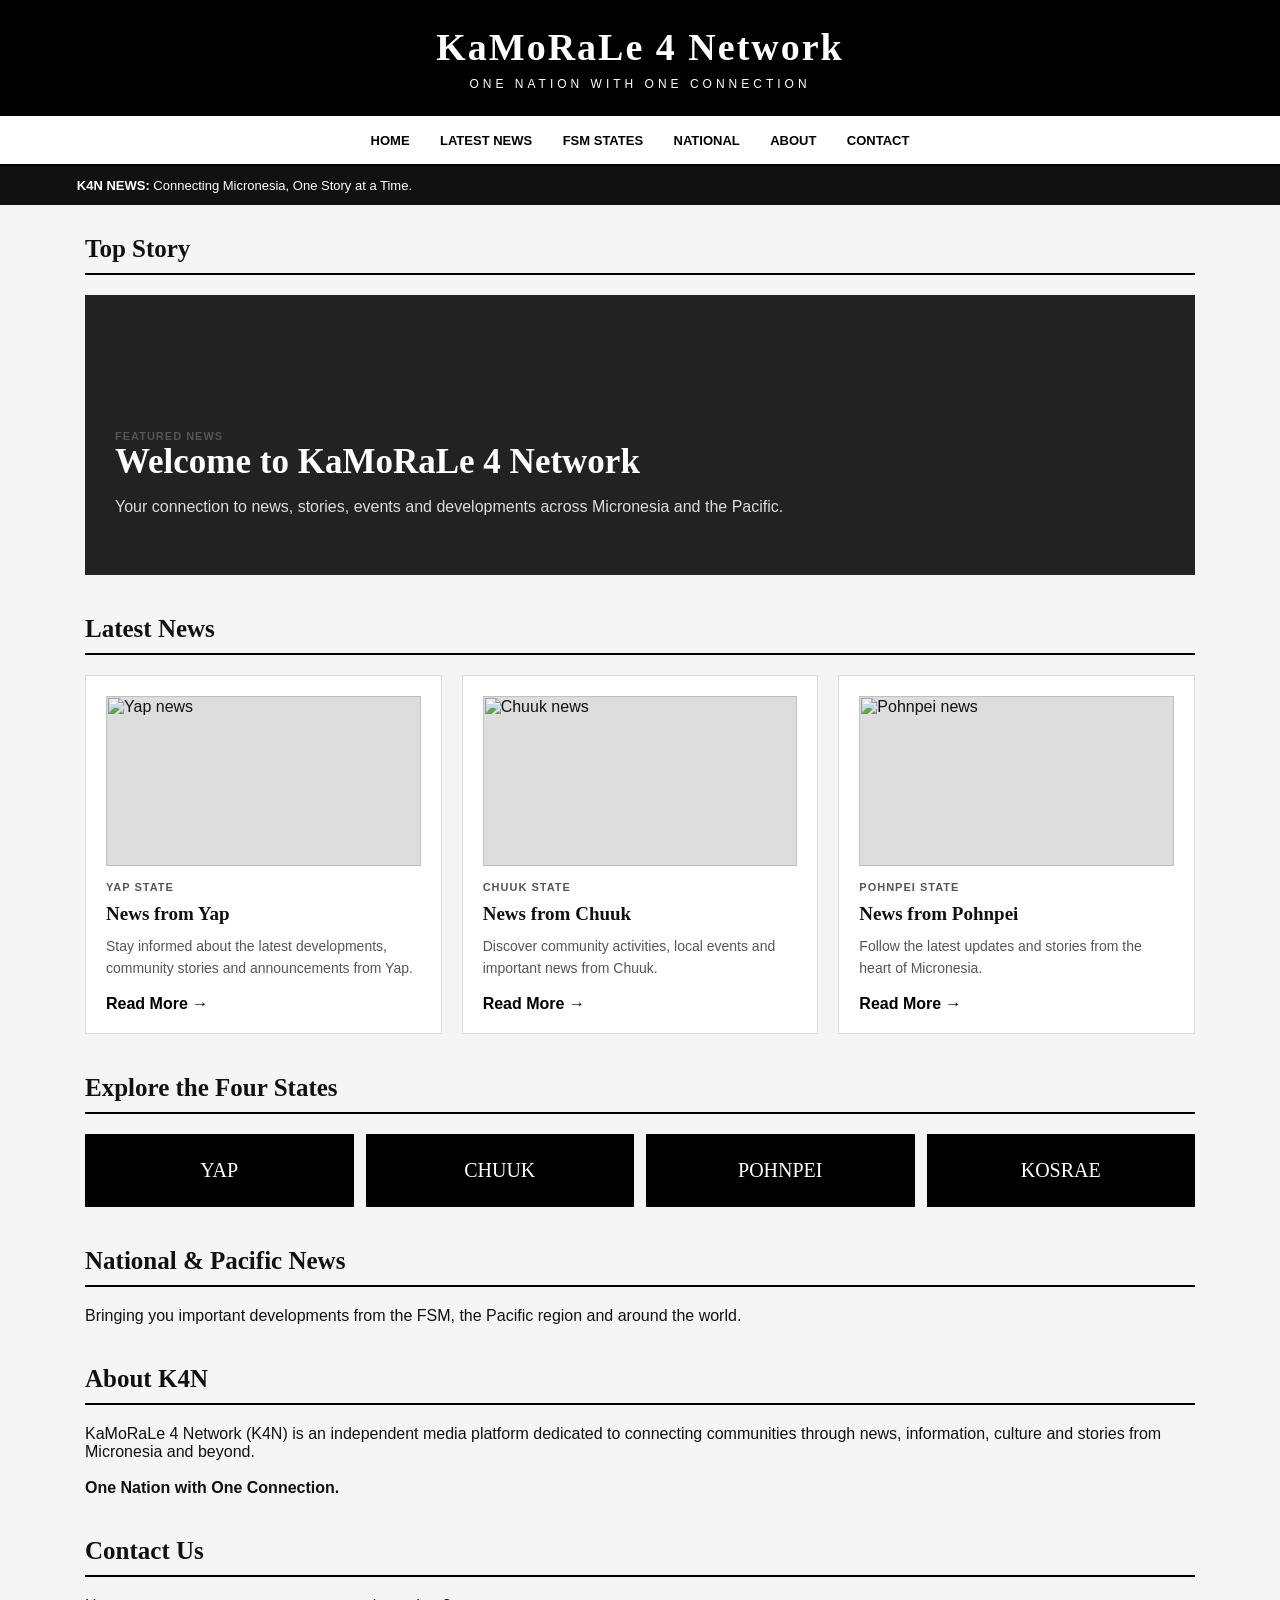
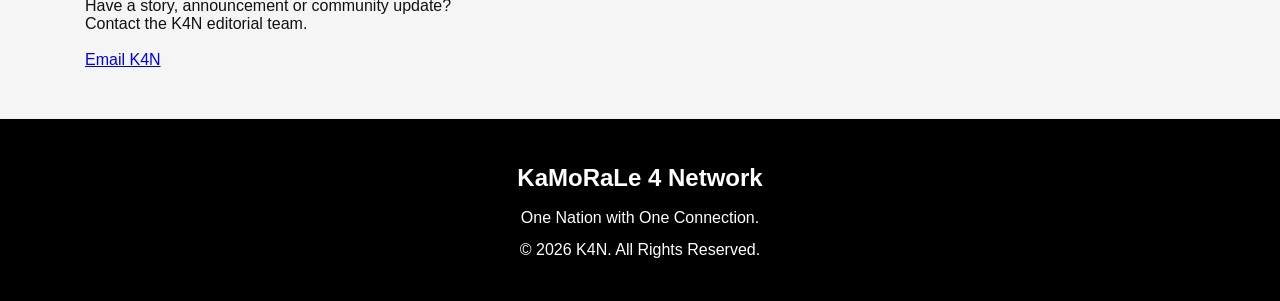
==== Index.html @ 914a58e2 "Fix filename typo from endex.html to Index.html" ====
<html lang="en">
<head>
<meta charset="UTF-8">
<meta name="viewport" content="width=device-width, initial-scale=1.0">

<title>KaMoRaLe 4 Network | K4N</title>

<style>
* {
    margin: 0;
    padding: 0;
    box-sizing: border-box;
}

body {
    font-family: Arial, sans-serif;
    background: #f5f5f5;
    color: #111;
}

header {
    background: #000;
    color: white;
    padding: 25px 6%;
    text-align: center;
}

.logo {
    font-family: Georgia, serif;
    font-size: 38px;
    letter-spacing: 2px;
    font-weight: bold;
}

.tagline {
    font-size: 12px;
    letter-spacing: 4px;
    margin-top: 8px;
}

nav {
    background: #fff;
    border-bottom: 2px solid #000;
    padding: 15px;
    text-align: center;
    position: sticky;
    top: 0;
    z-index: 10;
}

nav a {
    color: #000;
    text-decoration: none;
    margin: 0 13px;
    font-size: 13px;
    font-weight: bold;
}

nav a:hover {
    text-decoration: underline;
}

.breaking {
    background: #111;
    color: white;
    padding: 12px 6%;
    font-size: 13px;
}

.container {
    max-width: 1150px;
    margin: 30px auto;
    padding: 0 20px;
}

.section-title {
    font-family: Georgia, serif;
    font-size: 25px;
    border-bottom: 2px solid #000;
    padding-bottom: 10px;
    margin-bottom: 20px;
}

.featured {
    background: #222;
    color: white;
    padding: 55px 30px;
    min-height: 280px;
    display: flex;
    flex-direction: column;
    justify-content: flex-end;
}

.featured h1 {
    font-family: Georgia, serif;
    font-size: 35px;
    max-width: 650px;
    margin-bottom: 12px;
}

.featured p {
    color: #ddd;
    line-height: 1.6;
}

.grid {
    display: grid;
    grid-template-columns: repeat(3, 1fr);
    gap: 20px;
}

.news-card {
    background: white;
    padding: 20px;
    border: 1px solid #ddd;
}

.news-card img {
    width: 100%;
    height: 170px;
    object-fit: cover;
    background: #ddd;
    margin-bottom: 15px;
}

.category {
    font-size: 11px;
    font-weight: bold;
    letter-spacing: 1px;
    color: #555;
}

.news-card h3 {
    font-family: Georgia, serif;
    margin: 10px 0;
    font-size: 19px;
}

.news-card p {
    font-size: 14px;
    line-height: 1.6;
    color: #555;
}

.read-more {
    display: inline-block;
    margin-top: 15px;
    color: black;
    font-weight: bold;
    text-decoration: none;
}

.states {
    display: grid;
    grid-template-columns: repeat(4, 1fr);
    gap: 12px;
}

.state {
    background: #000;
    color: white;
    text-align: center;
    padding: 25px 10px;
    font-family: Georgia, serif;
    font-size: 20px;
    text-decoration: none;
}

footer {
    background: #000;
    color: white;
    padding: 35px 20px;
    text-align: center;
    margin-top: 50px;
    line-height: 2;
}

@media(max-width: 700px) {
    .grid {
        grid-template-columns: 1fr;
    }

    .states {
        grid-template-columns: repeat(2, 1fr);
    }

    nav a {
        display: inline-block;
        margin: 7px;
    }

    .logo {
        font-size: 27px;
    }

    .featured h1 {
        font-size: 27px;
    }
}
</style>
</head>

<body>

<header>
    <div class="logo">KaMoRaLe 4 Network</div>
    <div class="tagline">ONE NATION WITH ONE CONNECTION</div>
</header>

<nav>
    <a href="#home">HOME</a>
    <a href="#latest">LATEST NEWS</a>
    <a href="#states">FSM STATES</a>
    <a href="#national">NATIONAL</a>
    <a href="#about">ABOUT</a>
    <a href="#contact">CONTACT</a>
</nav>

<div class="breaking">
    <strong>K4N NEWS:</strong>
    Connecting Micronesia, One Story at a Time.
</div>

<main class="container" id="home">

    <h2 class="section-title">Top Story</h2>

    <section class="featured">
        <span class="category">FEATURED NEWS</span>
        <h1>Welcome to KaMoRaLe 4 Network</h1>
        <p>Your connection to news, stories, events and developments
        across Micronesia and the Pacific.</p>
    </section>

    <section id="latest" style="margin-top:40px">
        <h2 class="section-title">Latest News</h2>

        <div class="grid">

            <article class="news-card">
                <img src="https://placehold.co/600x350?text=Yap" alt="Yap news">
                <span class="category">YAP STATE</span>
                <h3>News from Yap</h3>
                <p>Stay informed about the latest developments,
                community stories and announcements from Yap.</p>
                <a class="read-more" href="#states">Read More →</a>
            </article>

            <article class="news-card">
                <img src="https://placehold.co/600x350?text=Chuuk" alt="Chuuk news">
                <span class="category">CHUUK STATE</span>
                <h3>News from Chuuk</h3>
                <p>Discover community activities, local events
                and important news from Chuuk.</p>
                <a class="read-more" href="#states">Read More →</a>
            </article>

            <article class="news-card">
                <img src="https://placehold.co/600x350?text=Pohnpei" alt="Pohnpei news">
                <span class="category">POHNPEI STATE</span>
                <h3>News from Pohnpei</h3>
                <p>Follow the latest updates and stories
                from the heart of Micronesia.</p>
                <a class="read-more" href="#states">Read More →</a>
            </article>

        </div>
    </section>

    <section id="states" style="margin-top:40px">
        <h2 class="section-title">Explore the Four States</h2>

        <div class="states">
            <a class="state" href="#yap">YAP</a>
            <a class="state" href="#chuuk">CHUUK</a>
            <a class="state" href="#pohnpei">POHNPEI</a>
            <a class="state" href="#kosrae">KOSRAE</a>
        </div>
    </section>

    <section id="national" style="margin-top:40px">
        <h2 class="section-title">National & Pacific News</h2>
        <p>Bringing you important developments from the FSM,
        the Pacific region and around the world.</p>
    </section>

    <section id="about" style="margin-top:40px">
        <h2 class="section-title">About K4N</h2>
        <p>
        KaMoRaLe 4 Network (K4N) is an independent media platform
        dedicated to connecting communities through news,
        information, culture and stories from Micronesia and beyond.
        </p>
        <br>
        <strong>One Nation with One Connection.</strong>
    </section>

    <section id="contact" style="margin-top:40px">
        <h2 class="section-title">Contact Us</h2>
        <p>Have a story, announcement or community update?</p>
        <p>Contact the K4N editorial team.</p>
        <br>
        <a href="mailto:your-email@example.com">Email K4N</a>
    </section>

</main>

<footer>
    <h2>KaMoRaLe 4 Network</h2>
    <p>One Nation with One Connection.</p>
    <p>© 2026 K4N. All Rights Reserved.</p>
</footer>

</body>
</html>
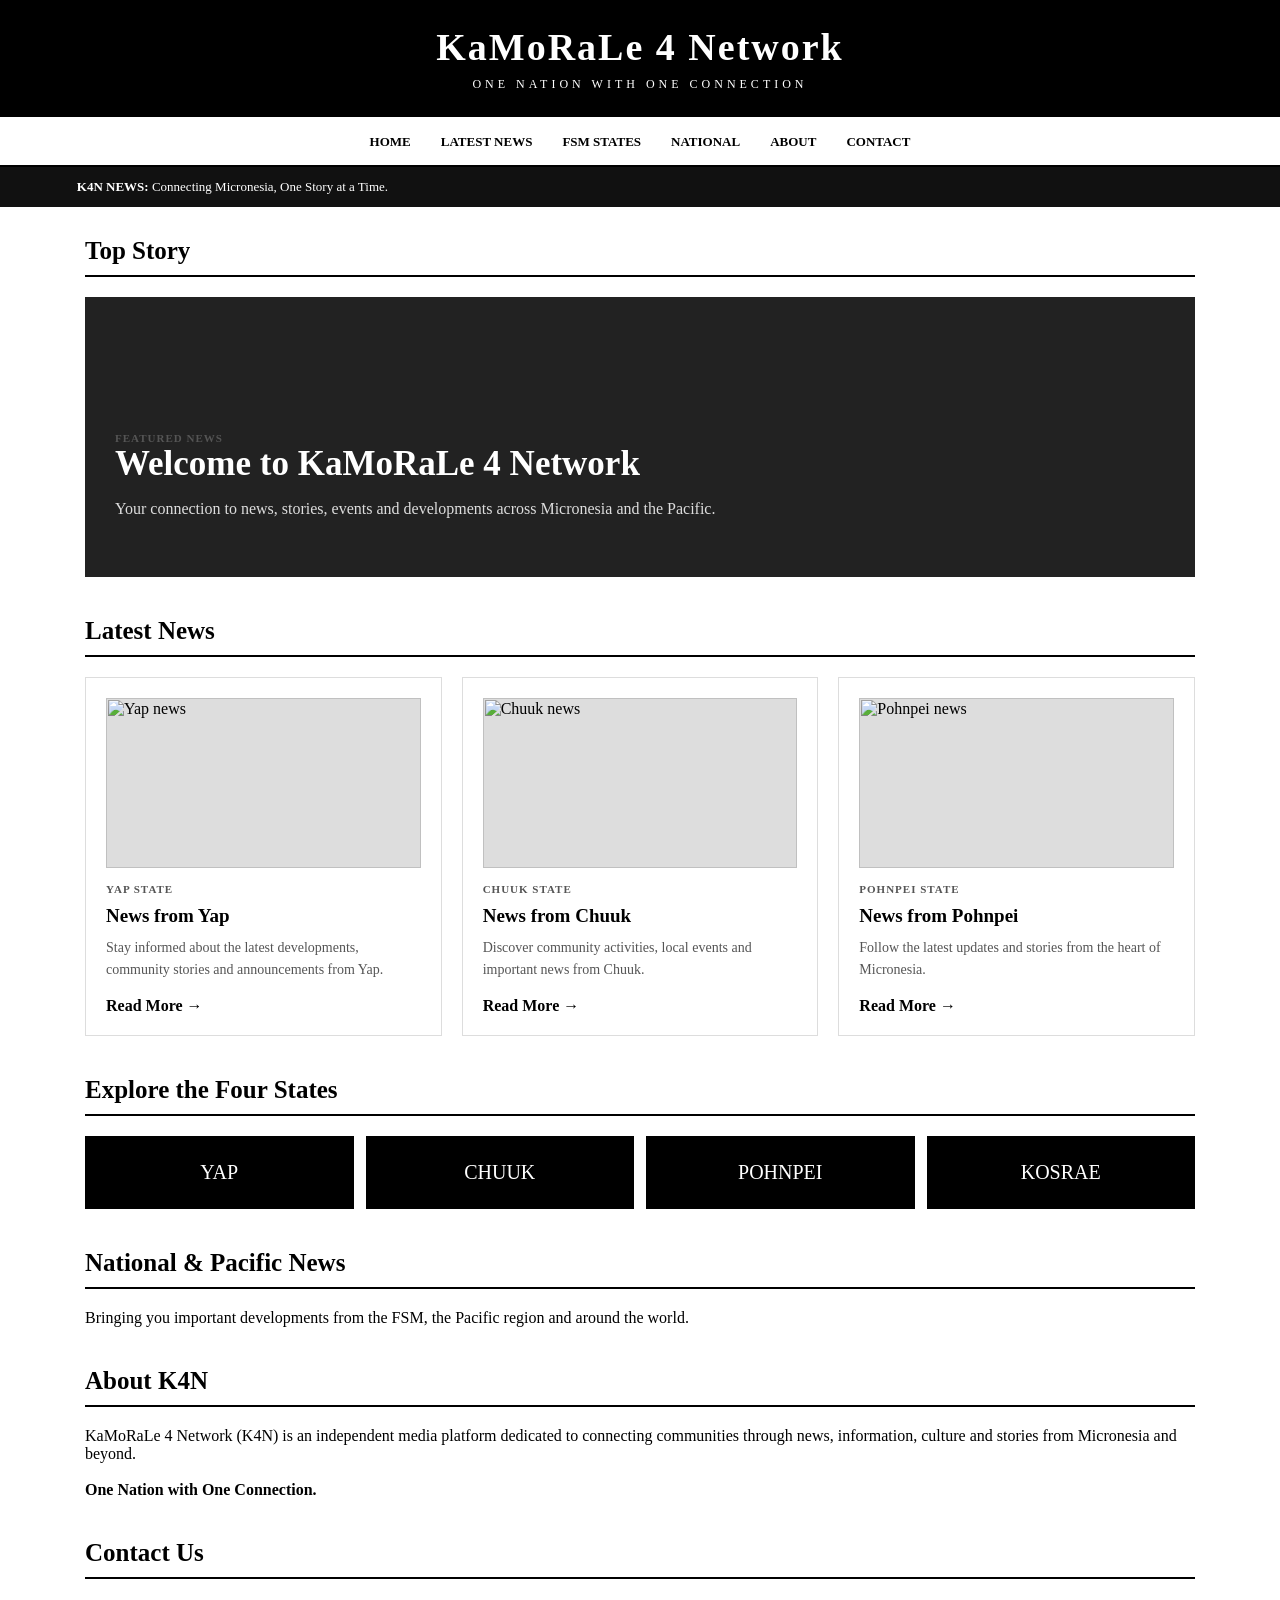
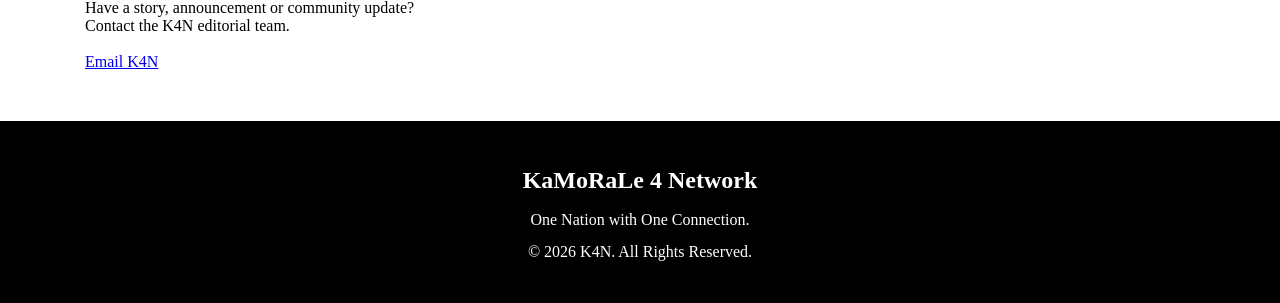
==== commit 95511c5b: "Fix HTML structure and add footer content" ====
--- a/Index.html
+++ b/Index.html
@@ -11,7 +11,8 @@
     padding: 0;
     box-sizing: border-box;
 }
-
+ <h1>KaMoRaLe 4 Network</h1>
+    <p>One Nation with One Connection.</p>
 body {
     font-family: Arial, sans-serif;
     background: #f5f5f5;
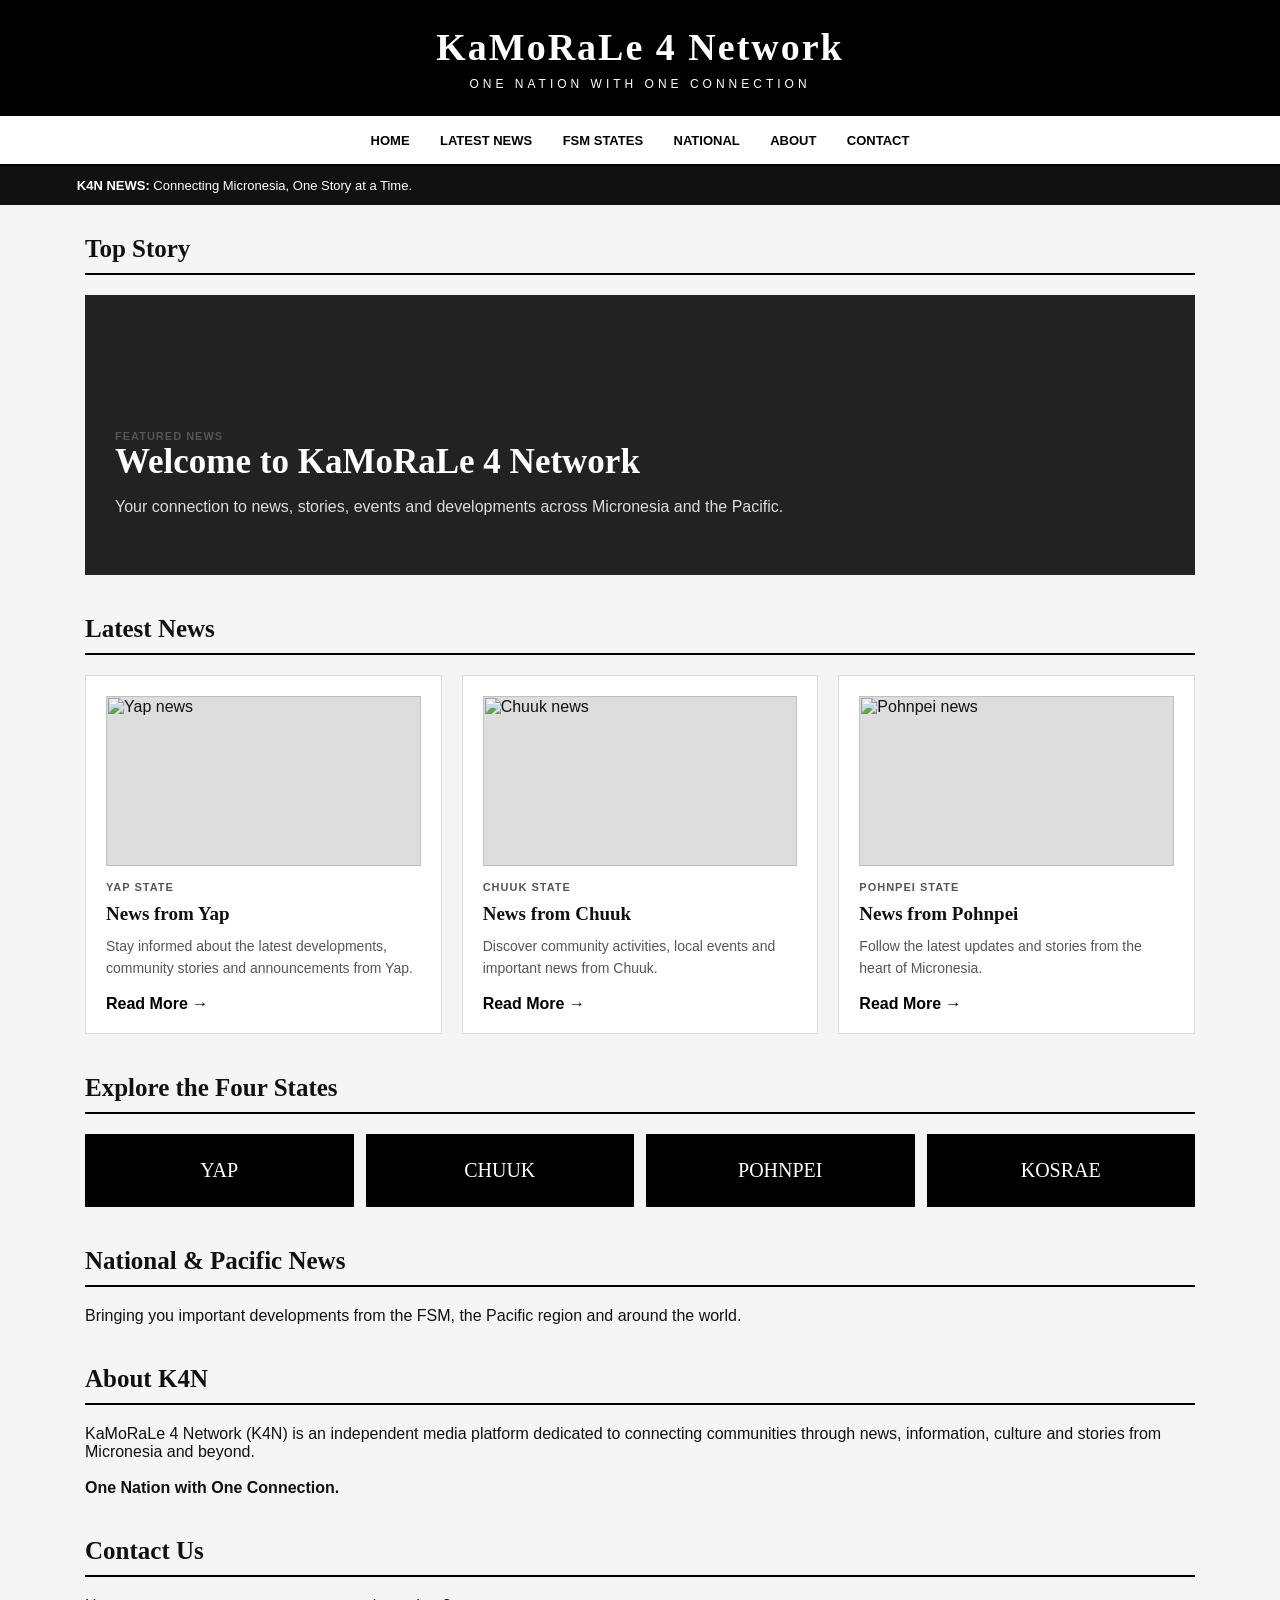
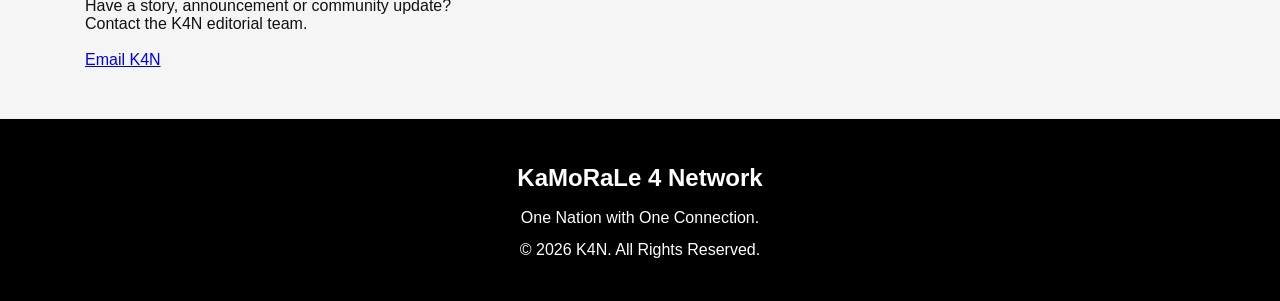
==== commit 97545688: "Remove header and paragraph from Index.html Removed header and paragraph from the main content." ====
--- a/Index.html
+++ b/Index.html
@@ -11,8 +11,7 @@
     padding: 0;
     box-sizing: border-box;
 }
- <h1>KaMoRaLe 4 Network</h1>
-    <p>One Nation with One Connection.</p>
+
 body {
     font-family: Arial, sans-serif;
     background: #f5f5f5;
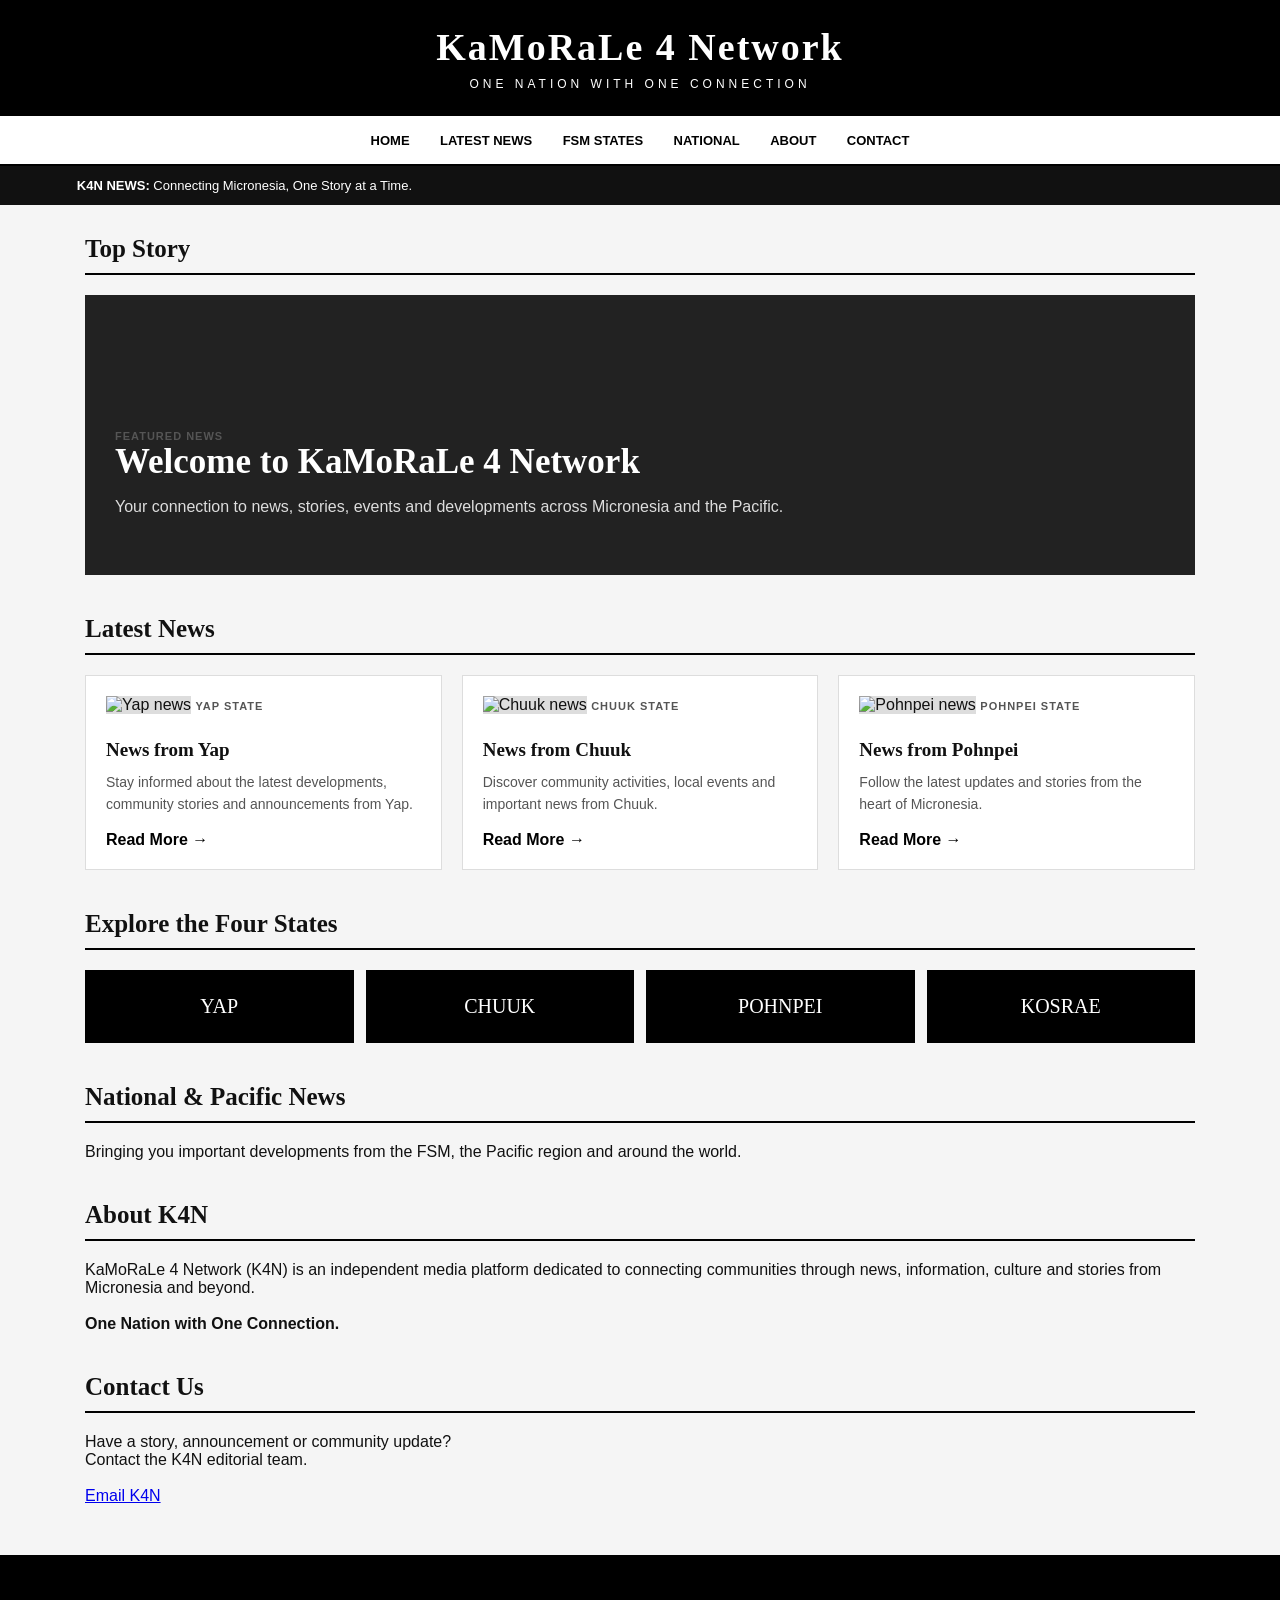
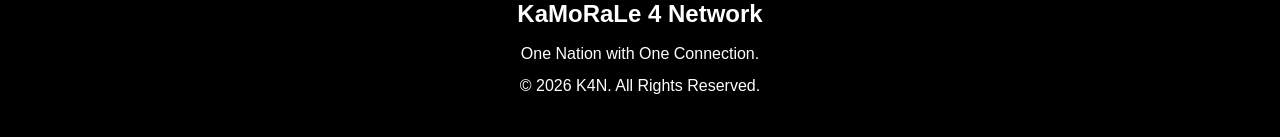
==== commit 2e42ac32: "Add DOCTYPE declaration to Index.html" ====
--- a/Index.html
+++ b/Index.html
@@ -1,3 +1,5 @@
+
+<!DOCTYPE html>
 <html lang="en">
 <head>
 <meta charset="UTF-8">
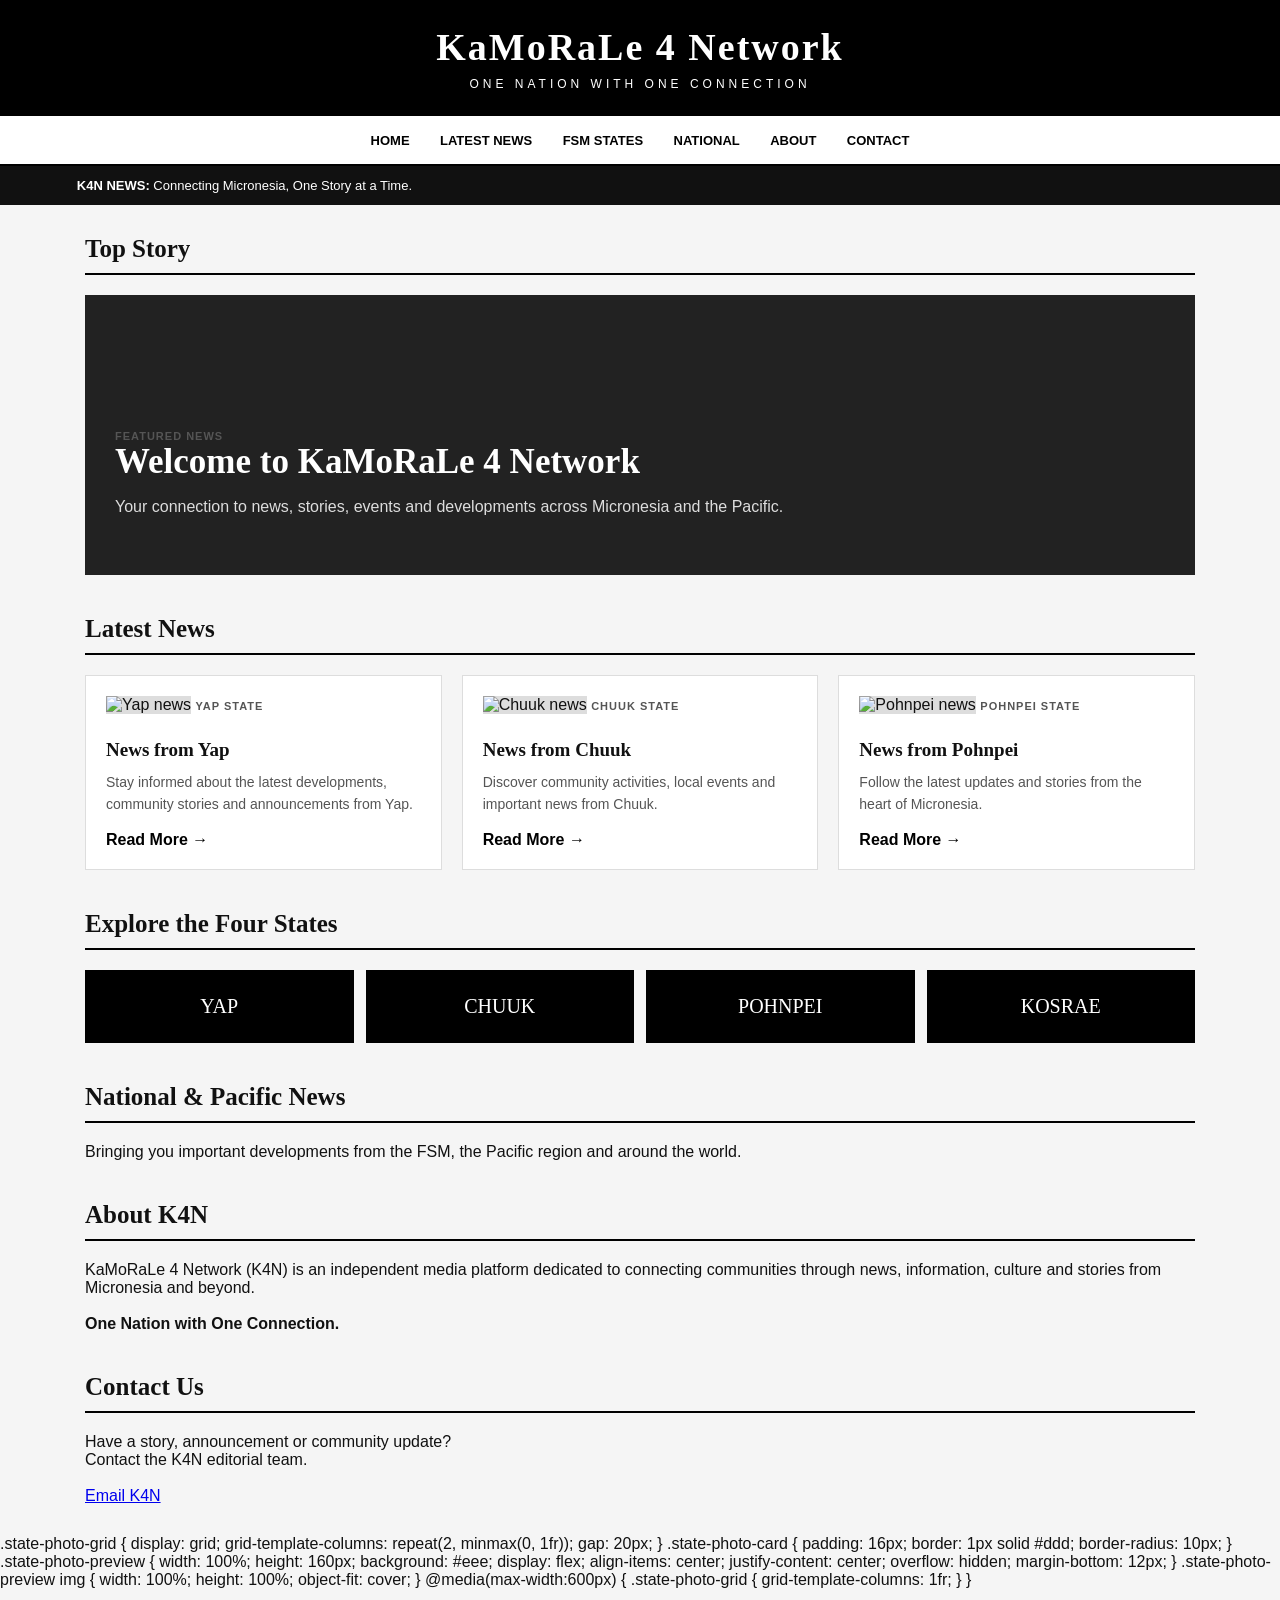
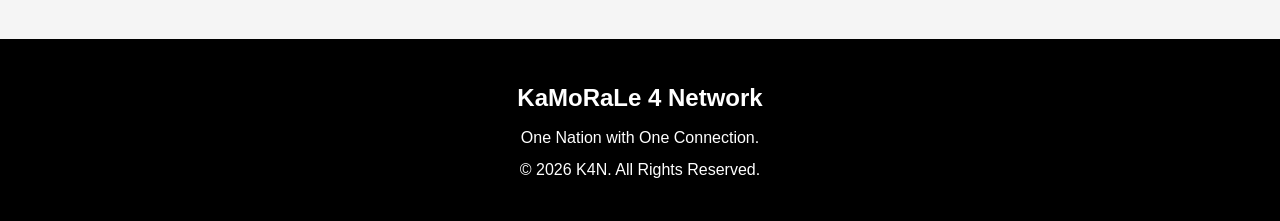
==== commit 35dccec7: "Add styles for state photo grid and cards Added CSS styles for photo grid and cards in the layout." ====
--- a/Index.html
+++ b/Index.html
@@ -307,6 +307,41 @@
 
 </main>
 
+.state-photo-grid {
+  display: grid;
+  grid-template-columns: repeat(2, minmax(0, 1fr));
+  gap: 20px;
+}
+
+.state-photo-card {
+  padding: 16px;
+  border: 1px solid #ddd;
+  border-radius: 10px;
+}
+
+.state-photo-preview {
+  width: 100%;
+  height: 160px;
+  background: #eee;
+  display: flex;
+  align-items: center;
+  justify-content: center;
+  overflow: hidden;
+  margin-bottom: 12px;
+}
+
+.state-photo-preview img {
+  width: 100%;
+  height: 100%;
+  object-fit: cover;
+}
+
+@media(max-width:600px) {
+  .state-photo-grid {
+    grid-template-columns: 1fr;
+  }
+}
+
 <footer>
     <h2>KaMoRaLe 4 Network</h2>
     <p>One Nation with One Connection.</p>
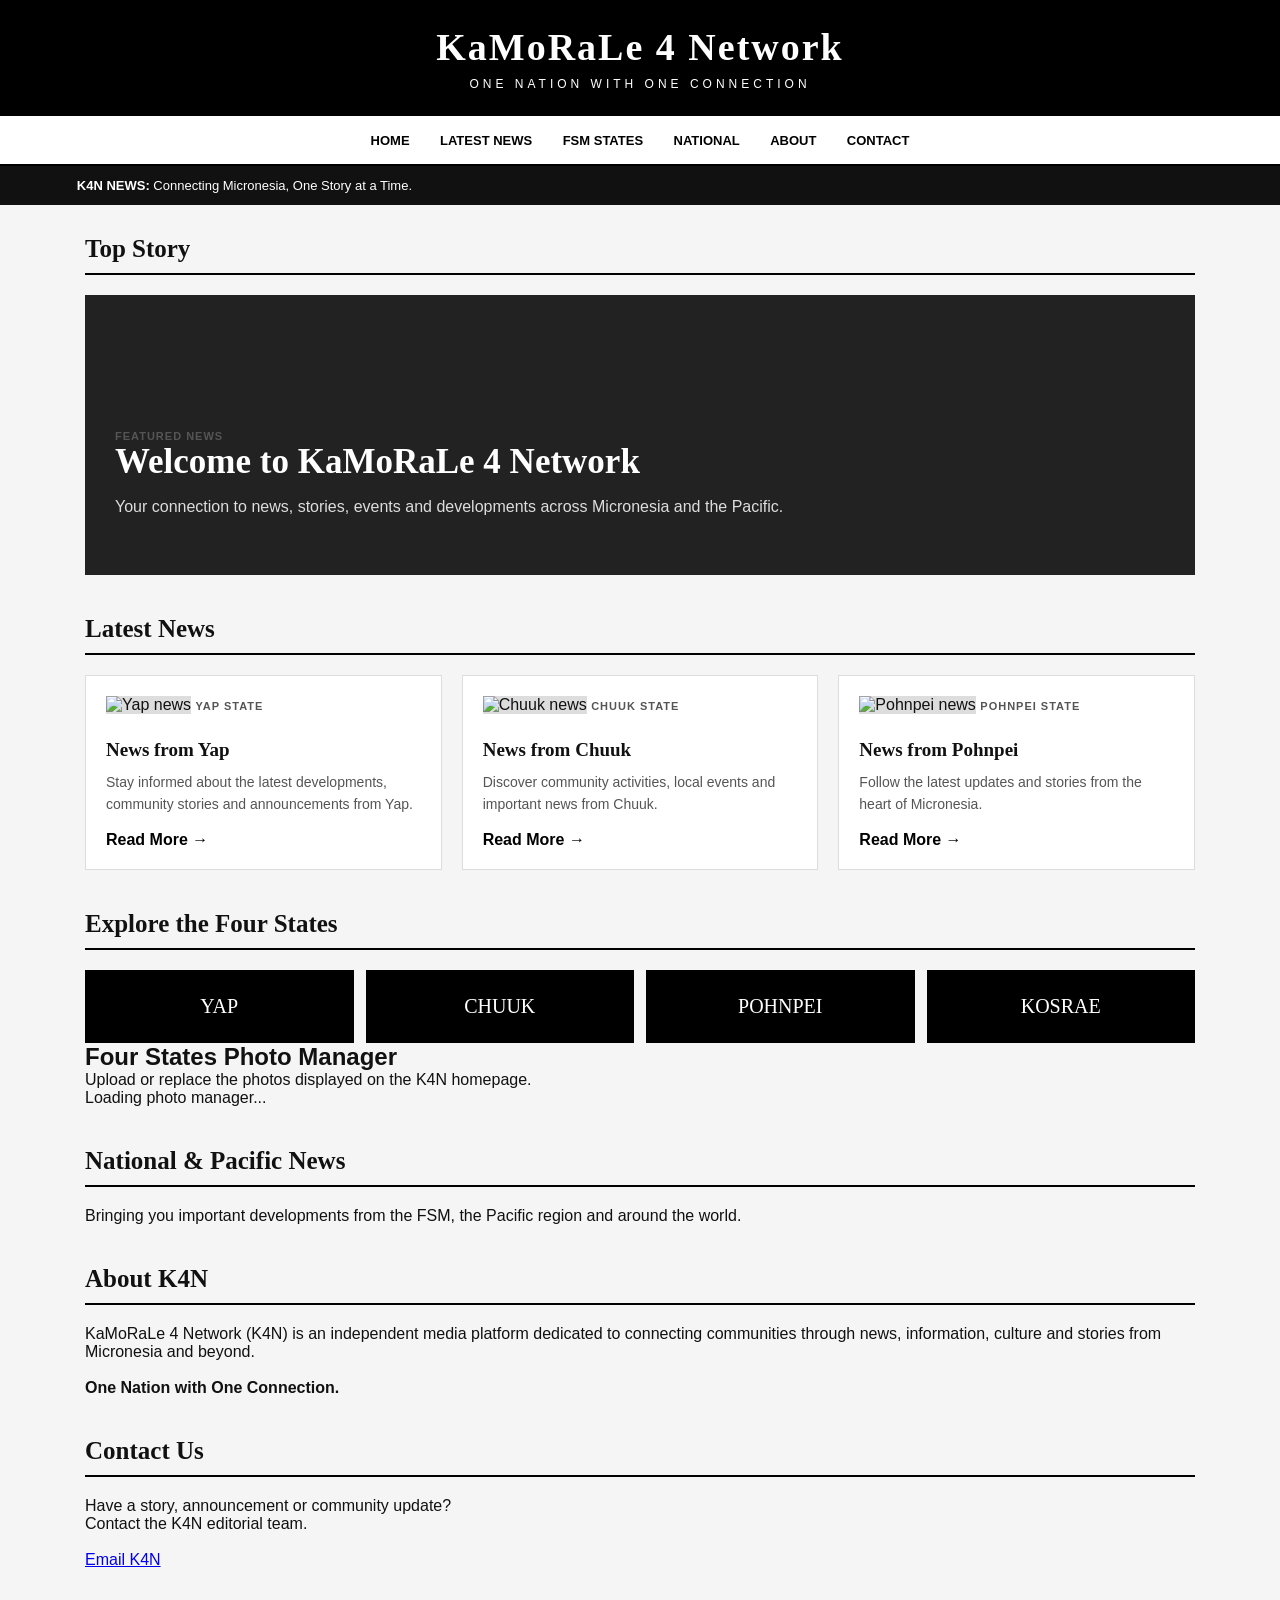
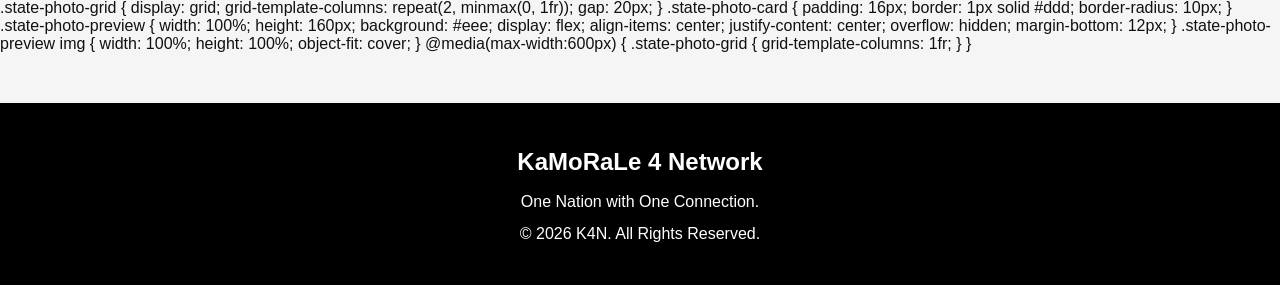
==== commit e1ada607: "Add Four States Photo Manager section Added a photo manager section for uploading or replacing photo" ====
--- a/Index.html
+++ b/Index.html
@@ -279,6 +279,14 @@
             <a class="state" href="#kosrae">KOSRAE</a>
         </div>
     </section>
+
+<div class="panel">
+  <h2>Four States Photo Manager</h2>
+  <p>Upload or replace the photos displayed on the K4N homepage.</p>
+  <div id="state-photo-manager" class="state-photo-grid">
+    Loading photo manager...
+  </div>
+</div>
 
     <section id="national" style="margin-top:40px">
         <h2 class="section-title">National & Pacific News</h2>
